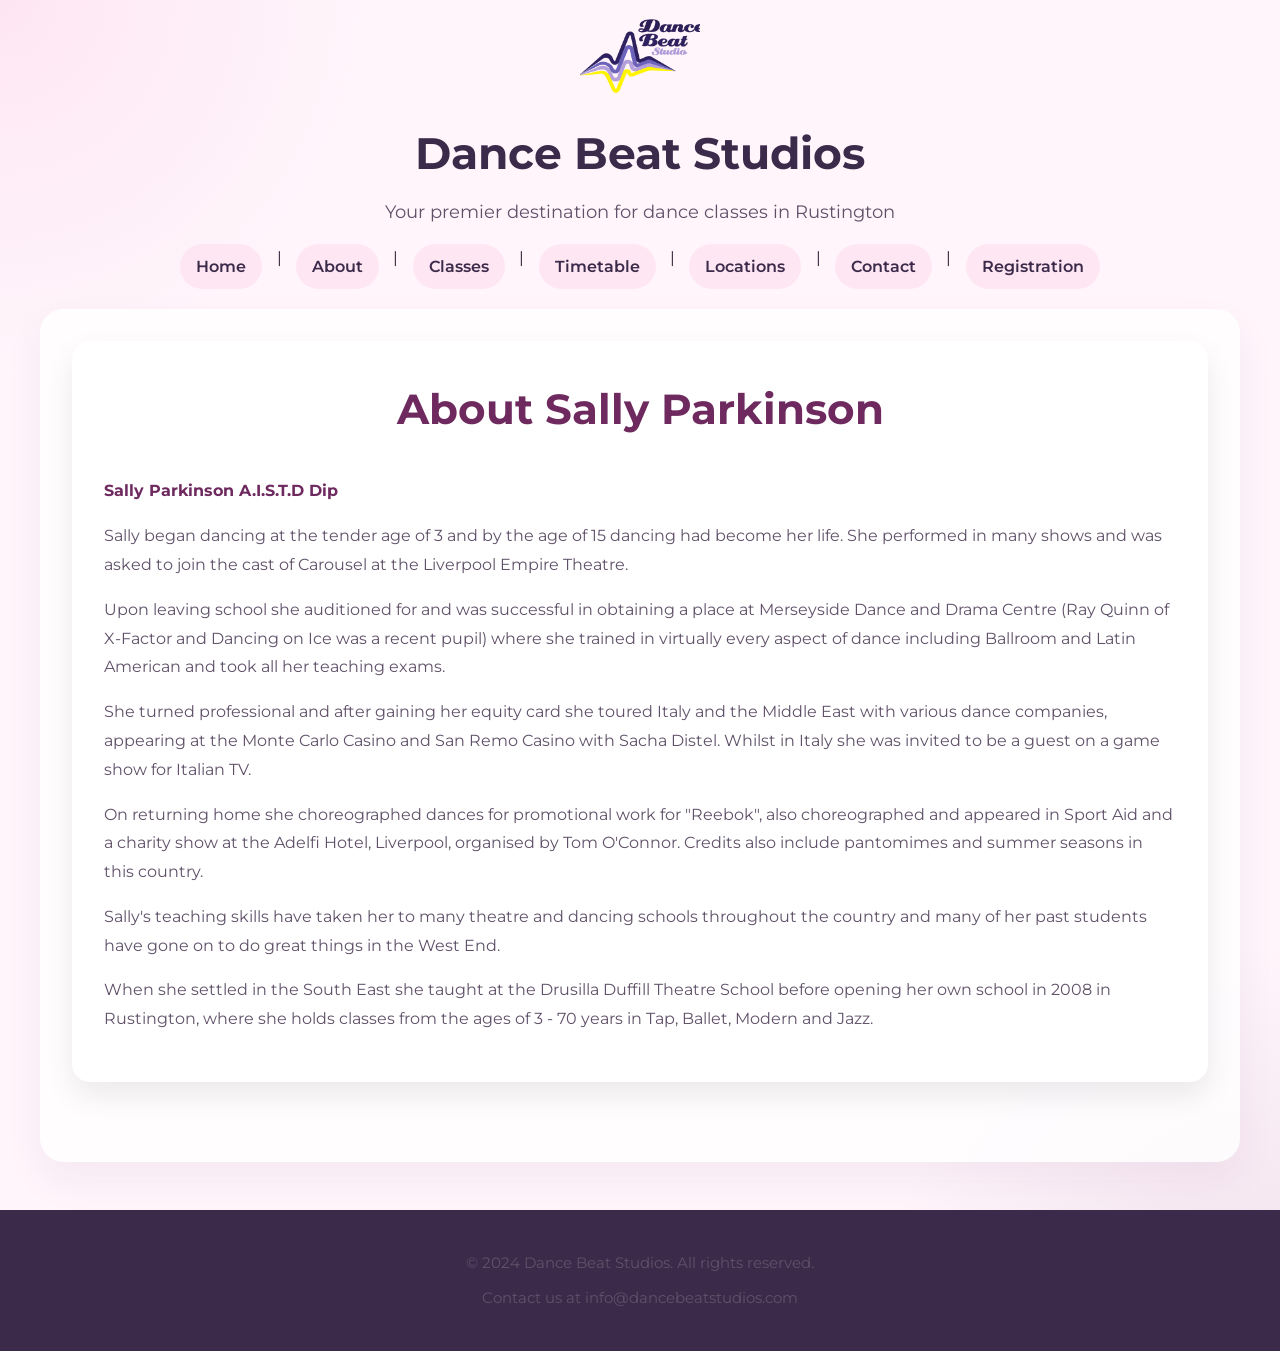
==== about.html @ c5cd0dfa "inital" ====
<!DOCTYPE html>
<html lang="en">
<head>
    <meta charset="UTF-8">
    <meta name="viewport" content="width=device-width, initial-scale=1.0">
    <title>About - Dance Beat Studios</title>
    <link rel="stylesheet" href="css/style.css">
    <link href="https://fonts.googleapis.com/css2?family=Great+Vibes&family=Montserrat:wght@300;400;500;600;700&display=swap" rel="stylesheet">
</head>
<body>
    <header>
        <img class="logo" src="images/logo.png" alt="Dance Beat Studios logo">
        <div class="header-text">
            <h1>Dance Beat Studios</h1>
            <p>Your premier destination for dance classes in Rustington</p>
        </div>
        <nav>
            <a href="index.html">Home</a> | <a href="about.html">About</a> | 
            <div class="dropdown">
                <a href="classes.html">Classes</a>
                <div class="dropdown-content">
                    <a href="classes.html?class=ballet">Ballet</a>
                    <a href="classes.html?class=jazz">Jazz</a>
                    <a href="classes.html?class=tap">Tap</a>
                    <a href="classes.html?class=modern">Modern</a>
                    <a href="classes.html?class=zumba">Zumba</a>
                    <a href="classes.html?class=private">Private Lessons</a>
                    <a href="classes.html?class=stretch">Stretch Class</a>
                    <a href="classes.html?class=tots">Dance Beat Tots</a>
                    <a href="classes.html?class=core">Core and More</a>
                </div>
            </div>
             | <a href="timetable.html">Timetable</a> | <a href="locations.html">Locations</a> | <a href="contact.html">Contact</a> | <a href="registration.html">Registration</a>
        </nav>
    </header>
    <main>
        <section class="about">
            <h2>About Sally Parkinson</h2>
            <p><strong>Sally Parkinson A.I.S.T.D Dip</strong></p>
            <p>Sally began dancing at the tender age of 3 and by the age of 15 dancing had become her life. She performed in many shows and was asked to join the cast of Carousel at the Liverpool Empire Theatre.</p>
            <p>Upon leaving school she auditioned for and was successful in obtaining a place at Merseyside Dance and Drama Centre (Ray Quinn of X-Factor and Dancing on Ice was a recent pupil) where she trained in virtually every aspect of dance including Ballroom and Latin American and took all her teaching exams.</p>
            <p>She turned professional and after gaining her equity card she toured Italy and the Middle East with various dance companies, appearing at the Monte Carlo Casino and San Remo Casino with Sacha Distel. Whilst in Italy she was invited to be a guest on a game show for Italian TV.</p>
            <p>On returning home she choreographed dances for promotional work for "Reebok", also choreographed and appeared in Sport Aid and a charity show at the Adelfi Hotel, Liverpool, organised by Tom O'Connor. Credits also include pantomimes and summer seasons in this country.</p>
            <p>Sally's teaching skills have taken her to many theatre and dancing schools throughout the country and many of her past students have gone on to do great things in the West End.</p>
            <p>When she settled in the South East she taught at the Drusilla Duffill Theatre School before opening her own school in 2008 in Rustington, where she holds classes from the ages of 3 - 70 years in Tap, Ballet, Modern and Jazz.</p>
        </section>
    </main>
    <footer>
        <p>&copy; 2024 Dance Beat Studios. All rights reserved.</p>
        <p>Contact us at info@dancebeatstudios.com</p>
    </footer>
</body>
</html>
---- css/style.css ----
/* CSS Variables for consistent theming */
:root {
    --primary-color: #6e2a5f;
    --secondary-color: #3c2a4b;
    --accent-color: #f7b1d3;
    --accent-dark: #d04880;
    --text-color: #2e2337;
    --muted-text: #605169;
    --background-color: #fff5fb;
    --card-background: #ffffff;
    --footer-background: #3c2a4b;
    --border-color: #f1d8e8;
    --shadow: 0 14px 30px rgba(0, 0, 0, 0.08);
    --transition: all 0.3s ease;
}

/* Global Styles */
* {
    box-sizing: border-box;
}

body {
    font-family: 'Montserrat', sans-serif;
    margin: 0;
    padding: 0;
    background: radial-gradient(circle at top left, rgba(247, 177, 211, 0.22), transparent 20%),
                radial-gradient(circle at bottom right, rgba(110, 42, 95, 0.10), transparent 22%),
                var(--background-color);
    color: var(--text-color);
    line-height: 1.75;
}

h1, h2, h3, h4, h5, h6 {
    font-family: 'Montserrat', sans-serif;
    font-weight: 700;
    margin: 0;
}

h1 {
    font-size: 3rem;
    color: var(--secondary-color);
}

h2 {
    font-size: 2.6rem;
    color: var(--primary-color);
    margin-bottom: 1rem;
}

h3 {
    font-size: 2rem;
    color: var(--secondary-color);
}

p {
    margin: 0 0 1rem 0;
    color: var(--muted-text);
}

/* Header Styles */
header {
    background-color: transparent;
    color: var(--text-color);
    padding: 1.2rem 2rem;
    display: flex;
    flex-direction: column;
    align-items: center;
    box-shadow: none;
    font-family: 'Montserrat', sans-serif;
}

.logo {
    height: 80px;
    width: auto;
    margin-bottom: 1rem;
}

.header-text {
    text-align: center;
    margin-bottom: 1rem;
}

.header-text h1 {
    color: var(--secondary-color);
    font-size: 2.75rem;
    margin-bottom: 0.3rem;
}

.header-text p {
    color: var(--muted-text);
    font-size: 1.1rem;
    margin: 0;
}

nav {
    display: flex;
    gap: 0.9rem;
    flex-wrap: wrap;
    justify-content: center;
}

nav a {
    color: var(--secondary-color);
    text-decoration: none;
    font-weight: 600;
    padding: 0.55rem 1rem;
    border-radius: 999px;
    transition: var(--transition);
    background-color: rgba(247, 177, 211, 0.2);
}

nav a:hover {
    background-color: var(--accent-color);
    color: var(--secondary-color);
}

.dropdown {
    position: relative;
    display: flex;
    align-items: center;
}

.dropdown > a {
    display: inline-flex;
    align-items: center;
}

.button,
.btn {
    display: inline-flex;
    align-items: center;
    justify-content: center;
    background-color: var(--primary-color);
    color: white;
    text-decoration: none;
    font-weight: 700;
    padding: 0.85rem 1.4rem;
    border-radius: 999px;
    border: 1px solid transparent;
    transition: var(--transition);
}

.button:hover,
.btn:hover {
    background-color: var(--accent-dark);
    border-color: var(--accent-dark);
}

.dropdown {
    position: relative;
    display: inline-block;
}

.dropdown-content {
    display: none;
    position: absolute;
    background-color: #6e2a5f;
    min-width: 180px;
    box-shadow: var(--shadow);
    z-index: 1;
    border-radius: 12px;
    overflow: hidden;
}

.dropdown-content a {
    color: white;
    padding: 12px 16px;
    text-decoration: none;
    display: block;
}

.dropdown-content a:hover {
    background-color: var(--accent-dark);
}

.dropdown:hover .dropdown-content {
    display: block;
}

/* Main Content */
main {
    max-width: 1200px;
    margin: 0 auto;
    padding: 2rem;
    background-color: rgba(255, 255, 255, 0.82);
    border-radius: 24px;
    box-shadow: 0 18px 40px rgba(110, 42, 95, 0.06);
}

/* Hero Section */
.hero {
    text-align: center;
    background: linear-gradient(135deg, rgba(247, 177, 211, 0.2), rgba(255, 255, 255, 0.95));
    padding: 3rem 2rem;
    border-radius: 18px;
    box-shadow: var(--shadow);
    margin-bottom: 3rem;
    border: 1px solid rgba(241, 216, 232, 0.9);
}

.hero h2 {
    color: var(--secondary-color);
    font-size: 3rem;
    margin-bottom: 1rem;
}

.hero p {
    font-size: 1.2rem;
    color: var(--text-color);
    max-width: 840px;
    margin: 0 auto 1rem auto;
}

/* Classes Section */
.classes {
    margin-bottom: 3rem;
}

.classes h2 {
    text-align: center;
    margin-bottom: 2rem;
}

.class-grid {
    display: grid;
    grid-template-columns: repeat(auto-fit, minmax(300px, 1fr));
    gap: 2rem;
}

.class-card {
    background-color: var(--card-background);
    border-radius: 18px;
    box-shadow: var(--shadow);
    padding: 1.8rem;
    transition: var(--transition);
    border: 1px solid var(--border-color);
}

.class-card:hover {
    transform: translateY(-6px);
    box-shadow: 0 16px 34px rgba(0, 0, 0, 0.12);
}

.class-card-link {
    text-decoration: none;
    color: inherit;
    display: block;
}

.class-card-link:hover .class-card {
    transform: translateY(-6px);
    box-shadow: 0 16px 34px rgba(0, 0, 0, 0.12);
}

.class-card h3 {
    color: var(--secondary-color);
    margin-bottom: 1rem;
}

.class-card p {
    color: var(--text-color);
}

/* Classes Info Section */
.classes-info {
    max-width: 900px;
    margin: 0 auto 3rem;
    text-align: center;
}

.classes-info h2 {
    text-align: center;
    margin-bottom: 2rem;
}

.classes-info p {
    max-width: 760px;
    margin: 0 auto 1.5rem auto;
}

.classes-info select {
    display: block;
    margin: 0 auto 2rem auto;
    padding: 0.75rem 1rem;
    font-size: 1rem;
    border: 1px solid var(--border-color);
    border-radius: 999px;
    background-color: var(--card-background);
    width: 320px;
    max-width: 100%;
}

.class-info {
    background-color: var(--card-background);
    border-radius: 18px;
    box-shadow: var(--shadow);
    padding: 1.8rem;
    border: 1px solid var(--border-color);
    margin: 0 auto 2rem;
    max-width: 900px;
}

.class-info h3 {
    color: var(--secondary-color);
    margin-bottom: 1rem;
}

.class-info h4 {
    color: var(--primary-color);
    margin: 1.5rem 0 0.5rem 0;
    font-size: 1.2rem;
}

.class-info p {
    color: var(--text-color);
    line-height: 1.75;
}

/* About Section */
.about {
    background-color: var(--card-background);
    padding: 2rem;
    border-radius: 18px;
    box-shadow: var(--shadow);
    margin-bottom: 3rem;
}

.about h2 {
    text-align: center;
    margin-bottom: 2rem;
}

.about p {
    margin-bottom: 1rem;
    line-height: 1.8;
    color: var(--muted-text);
}

.about strong {
    color: var(--primary-color);
}

/* Contact Section */
.contact {
    background-color: var(--card-background);
    padding: 2rem;
    border-radius: 18px;
    box-shadow: var(--shadow);
    margin-bottom: 3rem;
}

.contact h2 {
    text-align: center;
    margin-bottom: 2rem;
}

.contact ul {
    list-style: none;
    padding: 0;
    max-width: 600px;
    margin: 0 auto;
}

.contact li {
    margin-bottom: 1rem;
    padding: 1rem;
    background-color: rgba(255, 244, 250, 0.95);
    border-radius: 14px;
    border-left: 4px solid var(--accent-color);
}

.contact strong {
    color: var(--primary-color);
}

.contact a {
    color: var(--secondary-color);
    text-decoration: none;
}

.contact a:hover {
    text-decoration: underline;
}

/* Registration Section */
.registration {
    background-color: var(--card-background);
    padding: 2rem;
    border-radius: 18px;
    box-shadow: var(--shadow);
    margin-bottom: 3rem;
    max-width: 900px;
    margin-left: auto;
    margin-right: auto;
}

.registration h2 {
    text-align: center;
    margin-bottom: 1rem;
}

.registration > p {
    text-align: center;
    margin-bottom: 2rem;
    color: var(--muted-text);
}

.registration-form {
    max-width: 800px;
}

.registration-form fieldset {
    border: 1px solid var(--border-color);
    border-radius: 12px;
    padding: 1.5rem;
    margin-bottom: 1.5rem;
    background-color: rgba(247, 177, 211, 0.08);
}

.registration-form legend {
    font-weight: 700;
    color: var(--primary-color);
    padding: 0 0.5rem;
    font-size: 1.1rem;
}

.registration-form .form-group {
    margin-bottom: 1.2rem;
    display: flex;
    flex-direction: column;
}

.registration-form label {
    font-weight: 600;
    color: var(--secondary-color);
    margin-bottom: 0.4rem;
}

.registration-form input[type="text"],
.registration-form input[type="email"],
.registration-form input[type="tel"],
.registration-form input[type="number"],
.registration-form select,
.registration-form textarea {
    padding: 0.75rem 1rem;
    border: 1px solid var(--border-color);
    border-radius: 8px;
    font-family: 'Montserrat', sans-serif;
    font-size: 1rem;
    color: var(--text-color);
    background-color: #fafafe;
    transition: var(--transition);
}

.registration-form input[type="text"]:focus,
.registration-form input[type="email"]:focus,
.registration-form input[type="tel"]:focus,
.registration-form input[type="number"]:focus,
.registration-form select:focus,
.registration-form textarea:focus {
    outline: none;
    border-color: var(--primary-color);
    background-color: #ffffff;
    box-shadow: 0 0 0 3px rgba(247, 177, 211, 0.2);
}

.registration-form textarea {
    resize: vertical;
    line-height: 1.5;
}

.registration-form input[type="checkbox"] {
    margin-right: 0.6rem;
    width: 18px;
    height: 18px;
    cursor: pointer;
}

.registration-form input[type="checkbox"] + label,
.registration-form label:has(> input[type="checkbox"]) {
    display: flex;
    align-items: center;
    margin-bottom: 0;
    font-weight: 500;
}

.registration-form button {
    width: 100%;
    margin-top: 1.5rem;
}

/* Timetable Section */
.timetable {
    margin-bottom: 3rem;
}

.timetable h2 {
    text-align: center;
    margin-bottom: 2rem;
}

.timetable h3 {
    color: var(--secondary-color);
    margin: 2rem 0 1rem 0;
    font-size: 1.8rem;
}

.timetable table {
    width: 100%;
    border-collapse: collapse;
    margin-bottom: 2rem;
    background-color: var(--card-background);
    box-shadow: var(--shadow);
    border-radius: 18px;
    overflow: hidden;
}

.timetable th, .timetable td {
    padding: 1rem;
    text-align: left;
    border-bottom: 1px solid var(--border-color);
}

.timetable th {
    background-color: var(--primary-color);
    color: white;
    font-weight: 600;
}

.timetable tr:nth-child(even) {
    background-color: rgba(247, 177, 211, 0.15);
}

.timetable tr:hover {
    background-color: rgba(247, 177, 211, 0.25);
}

/* Locations Section */
.locations {
    margin-bottom: 3rem;
}

.locations h2 {
    text-align: center;
    margin-bottom: 2rem;
}

.locations p {
    text-align: center;
    margin-bottom: 2rem;
    font-size: 1.1rem;
    color: var(--muted-text);
}

/* Map Styles */
#map {
    height: 400px;
    border-radius: 18px;
    box-shadow: var(--shadow);
    margin: 2rem 0;
    border: 1px solid rgba(241, 216, 232, 0.9);
}

/* Footer */
footer {
    background-color: var(--footer-background);
    color: white;
    text-align: center;
    padding: 2rem;
    margin-top: 3rem;
}

footer p {
    margin: 0.5rem 0;
    font-size: 0.95rem;
}

/* Responsive Design */
@media (max-width: 768px) {
    header {
        flex-direction: column;
        text-align: center;
        padding: 1rem;
    }

    .logo {
        margin-bottom: 1rem;
    }

    nav {
        margin-top: 1rem;
    }

    nav a {
        padding: 0.5rem;
        font-size: 0.9rem;
    }

    main {
        padding: 1rem;
    }

    .hero {
        padding: 2rem 1rem;
    }

    .hero h2 {
        font-size: 2.5rem;
    }

    .class-grid {
        grid-template-columns: 1fr;
    }

    .classes-info select {
        width: 100%;
    }

    .timetable table {
        font-size: 0.95rem;
    }

    .timetable th, .timetable td {
        padding: 0.75rem;
    }
}

@media (max-width: 480px) {
    h1 {
        font-size: 2rem;
    }

    h2 {
        font-size: 2rem;
    }

    .hero h2 {
        font-size: 2rem;
    }

    nav {
        flex-wrap: wrap;
        justify-content: center;
    }

    nav a {
        font-size: 0.8rem;
        padding: 0.4rem 0.8rem;
    }
}
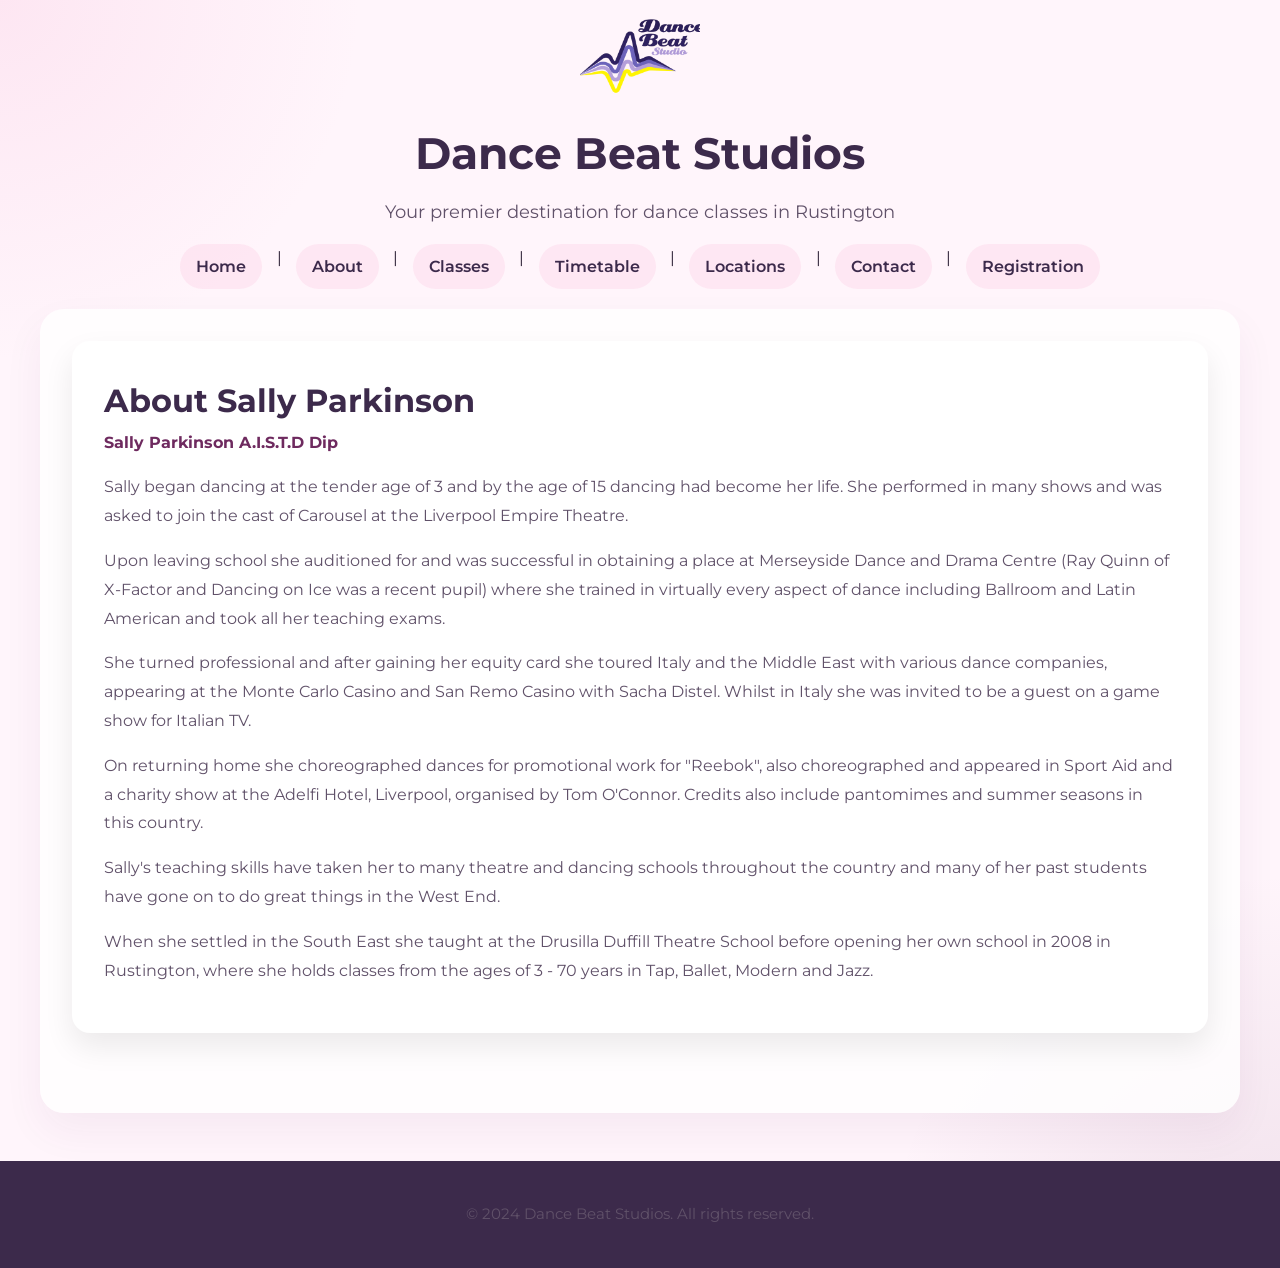
==== commit 87b54a76: "updated the locations" ====
--- a/about.html
+++ b/about.html
@@ -35,7 +35,7 @@
     </header>
     <main>
         <section class="about">
-            <h2>About Sally Parkinson</h2>
+            <h3>About Sally Parkinson</h3>
             <p><strong>Sally Parkinson A.I.S.T.D Dip</strong></p>
             <p>Sally began dancing at the tender age of 3 and by the age of 15 dancing had become her life. She performed in many shows and was asked to join the cast of Carousel at the Liverpool Empire Theatre.</p>
             <p>Upon leaving school she auditioned for and was successful in obtaining a place at Merseyside Dance and Drama Centre (Ray Quinn of X-Factor and Dancing on Ice was a recent pupil) where she trained in virtually every aspect of dance including Ballroom and Latin American and took all her teaching exams.</p>
@@ -47,7 +47,6 @@
     </main>
     <footer>
         <p>&copy; 2024 Dance Beat Studios. All rights reserved.</p>
-        <p>Contact us at info@dancebeatstudios.com</p>
     </footer>
 </body>
 </html>
--- a/css/style.css
+++ b/css/style.css
@@ -648,3 +648,133 @@
         padding: 0.4rem 0.8rem;
     }
 }
+.accordion details {
+    margin-bottom: 10px;
+    border: 1px solid #ddd;
+    border-radius: 6px;
+    padding: 8px 12px;
+    background: #fafafa;
+}
+
+.accordion summary {
+    font-size: 1.1rem;
+    font-weight: 600;
+    cursor: pointer;
+    padding: 6px 0;
+}
+
+.accordion ul {
+    margin: 10px 0 0 15px;
+    padding: 0;
+    list-style: none;
+}
+
+.accordion li {
+    margin-bottom: 6px;
+    font-size: 0.95rem;
+}
+
+.main-nav {
+    display: flex;
+    align-items: center;
+    justify-content: space-between;
+    gap: 1rem;
+}
+
+.nav-links {
+    display: flex;
+    flex-wrap: wrap;
+    gap: 0.5rem;
+    align-items: center;
+}
+
+.nav-toggle {
+    display: none;
+    background: #333;
+    color: #fff;
+    border: none;
+    padding: 0.4rem 0.7rem;
+    border-radius: 4px;
+    font-size: 1rem;
+}
+
+/* Dropdown base */
+.dropdown {
+    position: relative;
+}
+
+.dropdown-toggle {
+    background: none;
+    border: none;
+    cursor: pointer;
+    font: inherit;
+    color: inherit;
+}
+
+.dropdown-content {
+    position: absolute;
+    top: 100%;
+    left: 0;
+    background: #fff;
+    border: 1px solid #ddd;
+    min-width: 180px;
+    display: none;
+    flex-direction: column;
+    z-index: 10;
+}
+
+.dropdown-content a {
+    padding: 0.4rem 0.6rem;
+    white-space: nowrap;
+}
+
+/* Mobile layout */
+@media (max-width: 768px) {
+    .nav-toggle {
+        display: inline-block;
+    }
+
+    .nav-links {
+        display: none;
+        flex-direction: column;
+        align-items: flex-start;
+        width: 100%;
+        margin-top: 0.5rem;
+    }
+
+    .nav-links a,
+    .dropdown-toggle {
+        padding: 0.4rem 0;
+    }
+
+    .dropdown {
+        width: 100%;
+    }
+
+    .dropdown-content {
+        position: static;
+        border: none;
+        box-shadow: none;
+        background: transparent;
+    }
+
+    .dropdown-content a {
+        padding-left: 1rem;
+    }
+
+    .nav-links.open {
+        display: flex;
+    }
+
+    .dropdown.open .dropdown-content {
+        display: flex;
+    }
+}
+
+/* Desktop dropdown on hover */
+@media (min-width: 769px) {
+    .dropdown:hover .dropdown-content {
+        display: flex;
+        flex-direction: column;
+    }
+}
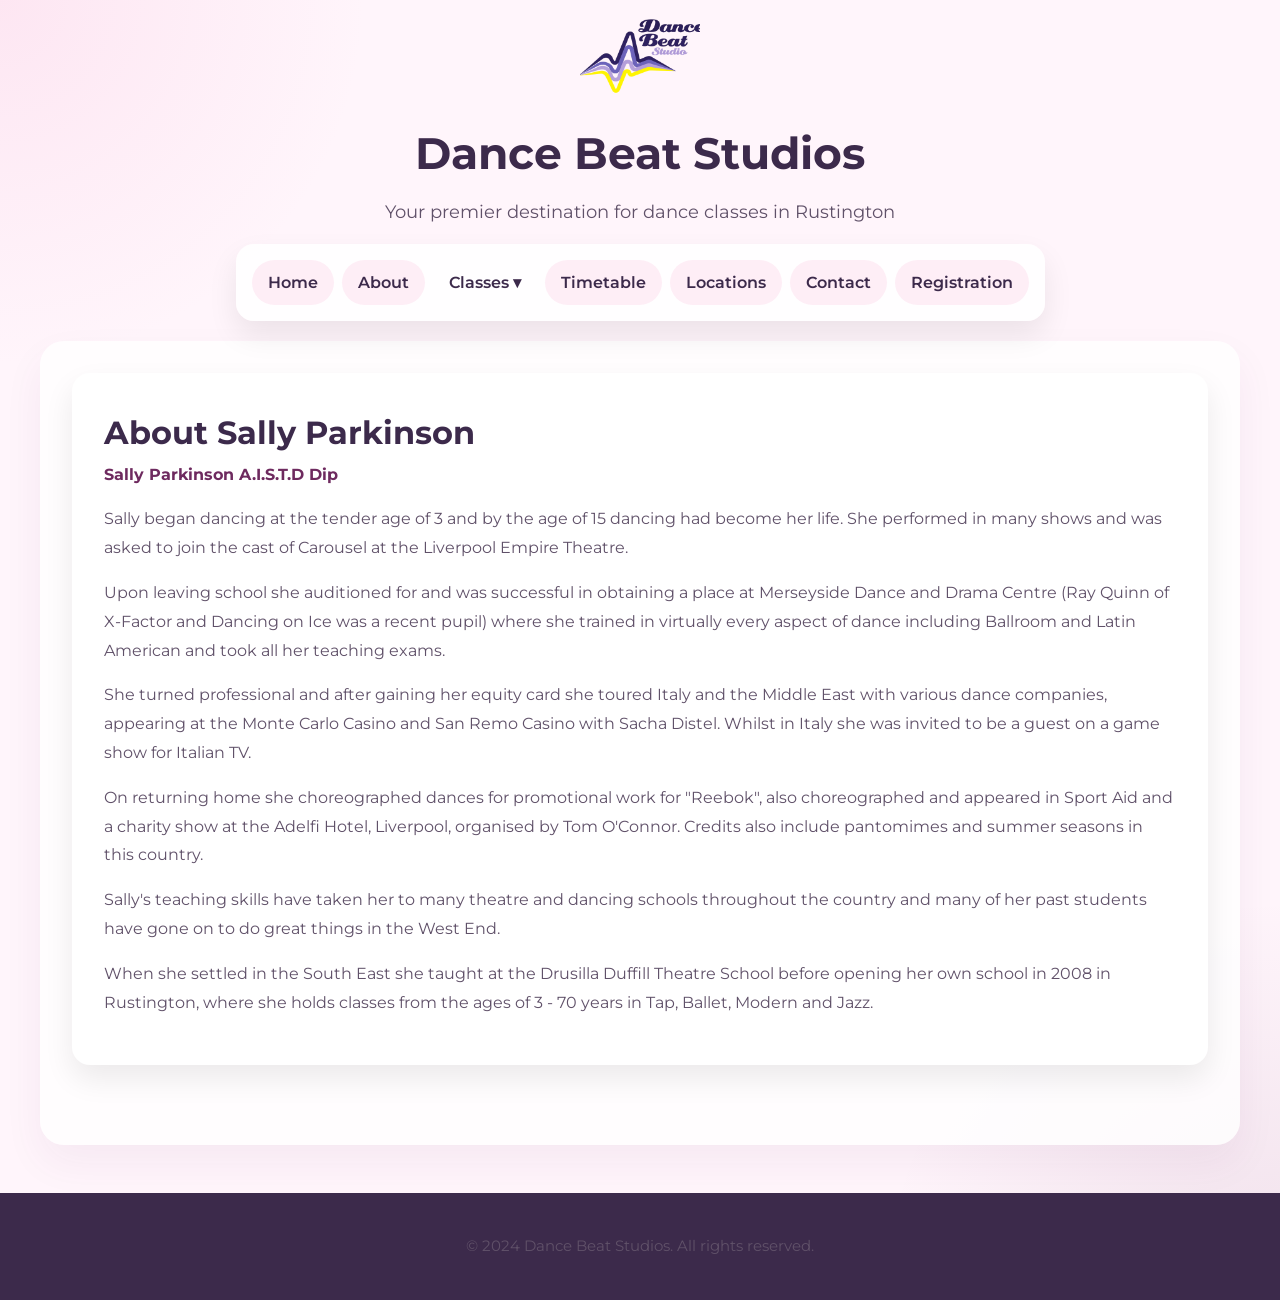
==== commit 1749acdf: "updated sytl classes drop down" ====
--- a/about.html
+++ b/about.html
@@ -14,24 +14,35 @@
             <h1>Dance Beat Studios</h1>
             <p>Your premier destination for dance classes in Rustington</p>
         </div>
-        <nav>
-            <a href="index.html">Home</a> | <a href="about.html">About</a> | 
-            <div class="dropdown">
-                <a href="classes.html">Classes</a>
-                <div class="dropdown-content">
-                    <a href="classes.html?class=ballet">Ballet</a>
-                    <a href="classes.html?class=jazz">Jazz</a>
-                    <a href="classes.html?class=tap">Tap</a>
-                    <a href="classes.html?class=modern">Modern</a>
-                    <a href="classes.html?class=zumba">Zumba</a>
-                    <a href="classes.html?class=private">Private Lessons</a>
-                    <a href="classes.html?class=stretch">Stretch Class</a>
-                    <a href="classes.html?class=tots">Dance Beat Tots</a>
-                    <a href="classes.html?class=core">Core and More</a>
-                </div>
+<nav class="main-nav">
+    <button class="nav-toggle" aria-label="Toggle navigation">☰ Menu</button>
+
+    <div class="nav-links">
+        <a href="index.html">Home</a>
+        <a href="about.html">About</a>
+
+        <div class="dropdown">
+            <button class="dropdown-toggle">Classes ▾</button>
+            <div class="dropdown-content">
+                <a href="classes.html?class=ballet">Ballet</a>
+                <a href="classes.html?class=jazz">Jazz</a>
+                <a href="classes.html?class=tap">Tap</a>
+                <a href="classes.html?class=modern">Modern</a>
+                <a href="classes.html?class=zumba">Zumba</a>
+                <a href="classes.html?class=private">Private Lessons</a>
+                <a href="classes.html?class=stretch">Stretch Class</a>
+                <a href="classes.html?class=tots">Dance Beat Tots</a>
+                <a href="classes.html?class=core">Core and More</a>
             </div>
-             | <a href="timetable.html">Timetable</a> | <a href="locations.html">Locations</a> | <a href="contact.html">Contact</a> | <a href="registration.html">Registration</a>
-        </nav>
+        </div>
+
+        <a href="timetable.html">Timetable</a>
+        <a href="locations.html">Locations</a>
+        <a href="contact.html">Contact</a>
+        <a href="registration.html">Registration</a>
+    </div>
+</nav>
+
     </header>
     <main>
         <section class="about">
--- a/css/style.css
+++ b/css/style.css
@@ -114,6 +114,22 @@
     color: var(--secondary-color);
 }
 
+.dropdown-toggle {
+    background-color: rgba(247, 177, 211, 0.2);
+    padding: 0.55rem 1rem;
+    border-radius: 999px;
+    font-weight: 600;
+    color: var(--secondary-color);
+    border: none;
+    cursor: pointer;
+    transition: var(--transition);
+}
+
+.dropdown-toggle:hover {
+    background-color: var(--accent-color);
+    color: var(--secondary-color);
+}
+
 .dropdown {
     position: relative;
     display: flex;
@@ -154,24 +170,28 @@
 .dropdown-content {
     display: none;
     position: absolute;
-    background-color: #6e2a5f;
-    min-width: 180px;
-    box-shadow: var(--shadow);
-    z-index: 1;
+    background-color: var(--card-background);
+    border: 1px solid var(--border-color);
+    min-width: 200px;
+    box-shadow: var(--shadow);
+    z-index: 10;
     border-radius: 12px;
     overflow: hidden;
 }
 
 .dropdown-content a {
-    color: white;
+    color: var(--secondary-color);
     padding: 12px 16px;
     text-decoration: none;
     display: block;
+    background: rgba(247, 177, 211, 0.15);
 }
 
 .dropdown-content a:hover {
-    background-color: var(--accent-dark);
-}
+    background-color: var(--accent-color);
+    color: var(--secondary-color);
+}
+
 
 .dropdown:hover .dropdown-content {
     display: block;
@@ -778,3 +798,37 @@
         flex-direction: column;
     }
 }
+
+.nav-toggle {
+    background: var(--primary-color);
+    color: white;
+    border: none;
+    padding: 0.6rem 1rem;
+    border-radius: 999px;
+    font-size: 1rem;
+    font-weight: 600;
+    box-shadow: var(--shadow);
+}
+
+.nav-links {
+    background: rgba(255, 255, 255, 0.9);
+    padding: 1rem;
+    border-radius: 18px;
+    box-shadow: var(--shadow);
+}
+
+.dropdown-toggle {
+    font-weight: 600;
+    color: var(--secondary-color);
+}
+
+.dropdown-content a {
+    background: rgba(247, 177, 211, 0.15);
+    border-radius: 8px;
+    margin: 2px 0;
+}
+
+.dropdown-content a:hover {
+    background: var(--accent-color);
+    color: var(--secondary-color);
+}
